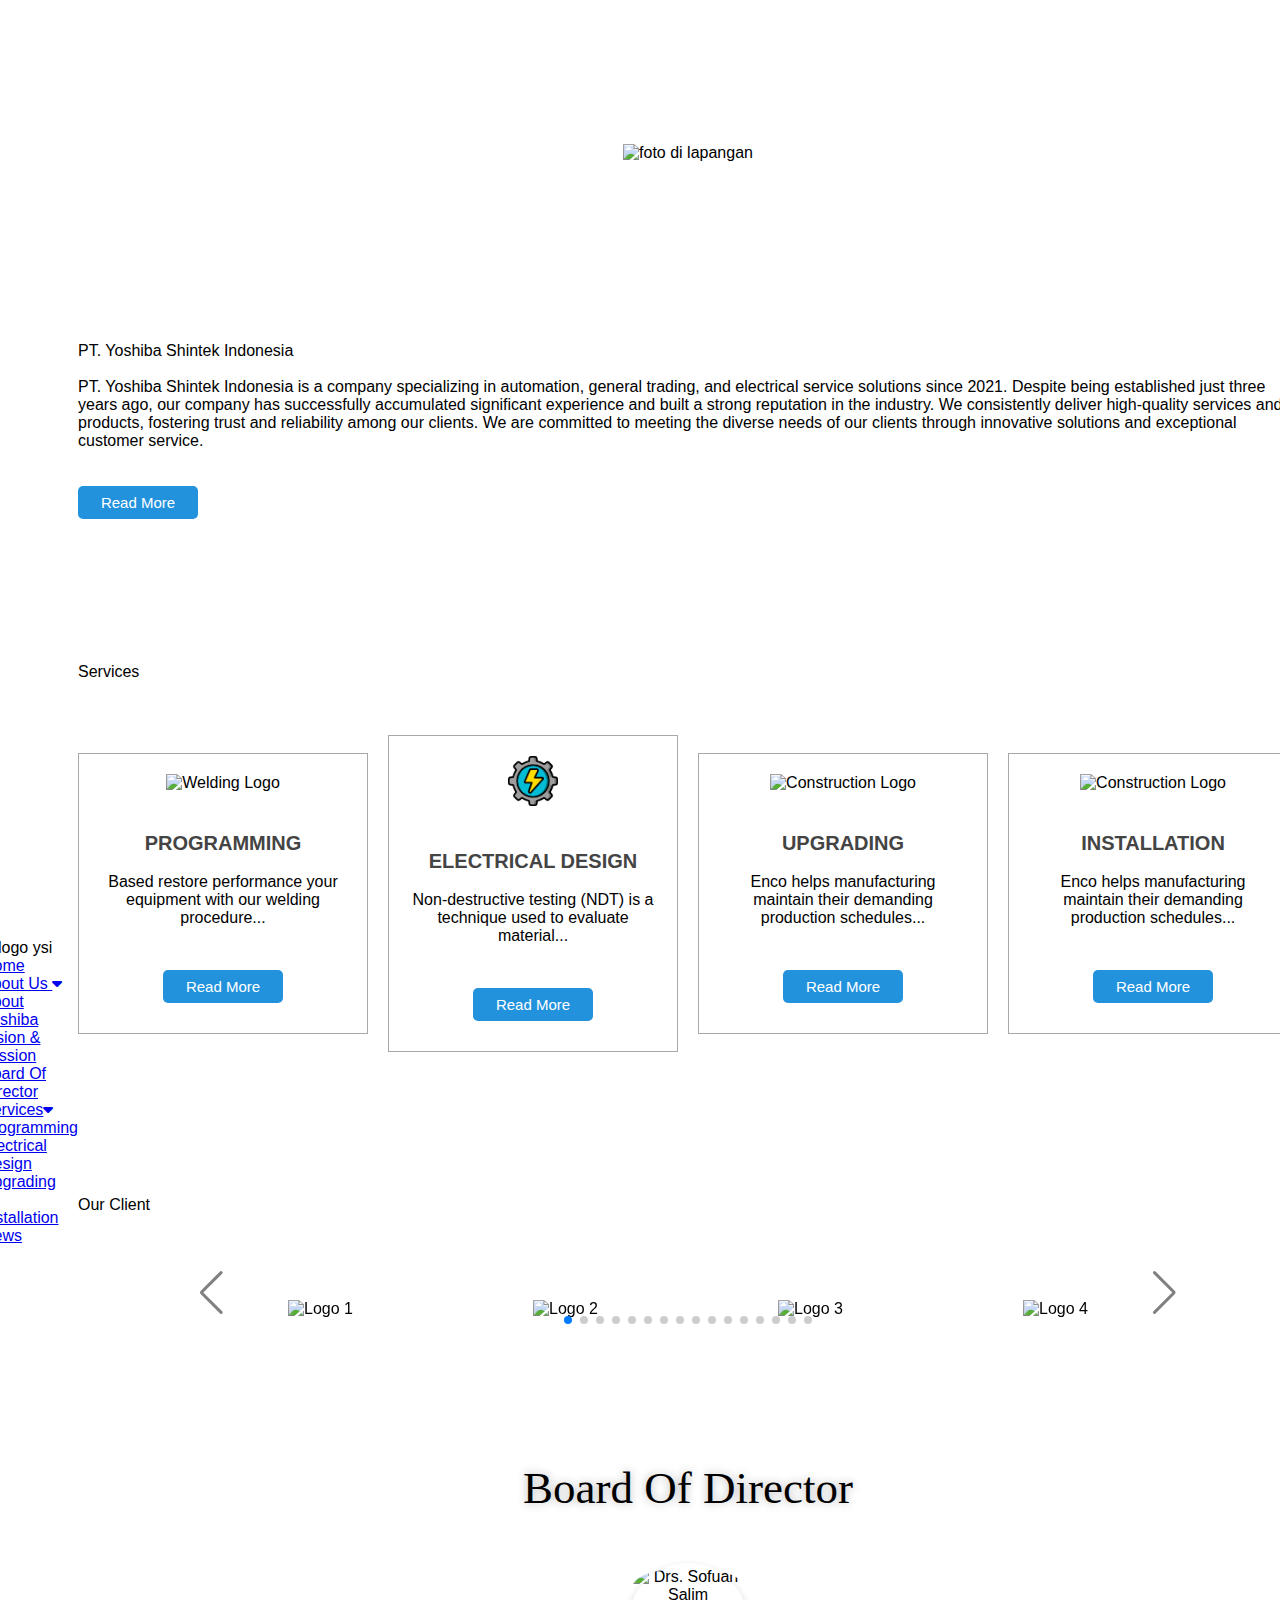
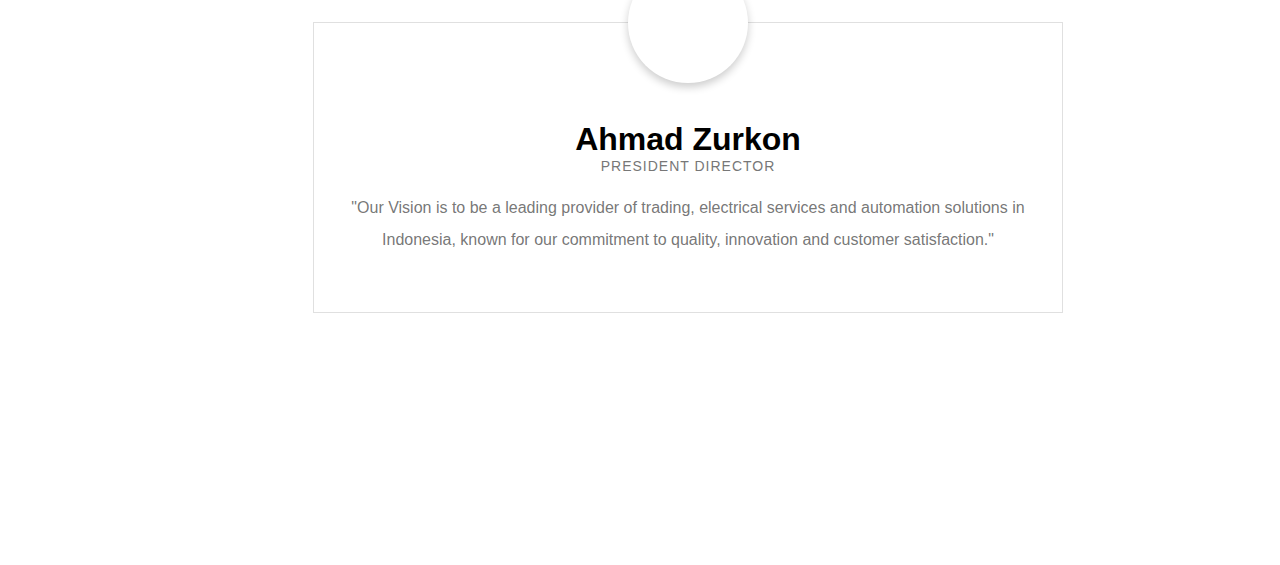
==== index.html @ 29e66d78 "Update and rename Home.html to index.html" ====
<!DOCTYPE html>
<html lang="en">

<head>
    <meta charset="UTF-8">
    <meta name="viewport" content="width=device-width, initial-scale=1.0">
    <meta http-equiv="X-UA-Compatible" content="ie=edge">
    <script src="https://kit.fontawesome.com/64d58efce2.js" crossorigin="anonymous"></script>
    <link rel="stylesheet" href="style.CSS">
    <link rel="stylesheet" href="https://cdnjs.cloudflare.com/ajax/libs/font-awesome/6.4.2/css/all.min.css">
    <link rel="stylesheet" href="https://cdn.jsdelivr.net/npm/swiper/swiper-bundle.min.css">
    <title>Yoshiba Shintek Indonesia</title>
</head>
<body>
    <header>
        <div class="container">
            <input type="checkbox" name="" id="check">
            
            <div class="logo-container">
                <img src="Images/logo YSI.jpg" alt="logo ysi" width="135%" height="100%">
            </div>

            <div class="nav-btn">
                <div class="nav-links">
                    <ul>
                        <li class="nav-link" style="--i: .6s">
                            <a href="Home.HTML">Home</a>
                        </li>
                        <li class="nav-link" style="--i: .85s">
                            <a href="About Us.HTML"> About Us <i class="fas fa-caret-down"></i></a>
                            <div class="dropdown">
                                <ul>
                                    <li class="dropdown-link">
                                        <a href="About Us.HTML">About Yoshiba</a>
                                    </li>
                                    <li class="dropdown-link">
                                        <a href="Visi & Misi.HTML">Vision & Mission</a>
                                    </li>
                                    <li class="dropdown-link">
                                        <a href="Board Of Director.HTML">Board Of Director</a>
                                    </li>
                                </ul>
                            </div>
                        </li>
                        <li class="nav-link" style="--i: 1.1s">
                            <a href="Service.HTML">Services<i class="fas fa-caret-down"></i></a>
                            <div class="dropdown">
                                <ul>
                                    <li class="dropdown-link">
                                        <a href="Service.HTML">Programming</a>
                                    </li>
                                    <li class="dropdown-link">
                                        <a href="Service.HTML">Electrical Design</a>
                                    </li>
                                    <li class="dropdown-link">
                                        <a href="Service.HTML">Upgrading</a>
                                    <li>
                                        <li class="dropdown-link">
                                        <a href="Service.HTML">Installation</a>
                                    </li>
                                        <div class="dropdown second">
                                            <ul>
                                            </ul>
                                            </ul>
                        <li class="nav-link" style="--i: 1.35s">
                            <a href="News.HTML">News</a>
                        </li>
                    </ul>
                </div>
            </div>

            <div class="hamburger-menu-container">
                <div class="hamburger-menu">
                    <div></div>
                </div>
            </div>
        </div>
    </header>
    <main>
        
        <div class="overlay">
            
            <br><br><br><br><br><br><br><br>

        <div class="header-footer">
            <img src="Images/Coming_soon.jpg" alt="foto di lapangan">
        </div>

            <br><br><br><br><br><br><br><br><br><br>
            
            <style>
                .header-footer {
                    display: flex;
                    text-align: center;
                    justify-content: center;
                    align-items: center;
                    width: auto;
                }

                @media screen and (max-width:920px){
                    .profile-home {
                        text-align: center;
                        padding-left: 100px;
                        padding-right: 100px;
                        font-style: normal;
                    }

                    .pt-ysi {
                        text-align: center;
                        font-family: "Playfair Display", serif;
                        text-shadow: 0px 0px 10px rgba(0, 0, 0, 0.3);
                        font-size: 32px;
                    }

                    .READ-MORE {
                        text-align: center;
                        padding-left: 100px;
                        padding-right: 100px;
                    }

                    .profile-ysi {
                        font-size: 18px;
                        color: #555555ce;
                        padding: 0 15px;
                        line-height: 1.5rem;
                    }

                    .header-footer {
                        text-align: center;
                        justify-content: center;
                        align-items: center;
                    }
                }
            </style>

                <div class="profile-home">
                        <div class="pt-ysi">
                            PT. Yoshiba Shintek Indonesia
                        </div>
                    <br>

                    <div class="profile-ysi">
                        <p>PT. Yoshiba Shintek Indonesia is a company specializing in automation, general trading, and electrical service solutions since 2021. Despite being established just three years ago, our company has successfully accumulated significant experience and built a strong reputation in the industry. We consistently deliver high-quality services and products, fostering trust and reliability among our clients. We are committed to meeting the diverse needs of our clients through innovative solutions and exceptional customer service. </p>
                    </div>

                    <br><br>
                    <a href="About Us.HTML">
                    <style>
                        .button {
                          border-radius:5px;
                          background-color: rgb(34, 146, 221);
                          border: none;
                          color: #FFFFFF;
                          text-align: center;
                          font-size: 15px;
                          padding: 8px;
                          width: 120px;
                          transition: all 0.5s;
                          cursor: pointer;
                        }
                        
                        .button span {
                          cursor: pointer;
                          display: inline-block;
                          position: relative;
                          transition: 0.5s;
                        }
                        
                        .button span:after {
                          content: '\00bb';
                          position: absolute;
                          opacity: 0;
                          top: 0;
                          right: -20px;
                          transition: 0.5s;
                        }
                        
                        .button:hover span {
                          padding-right: 25px;
                        }
                        
                        .button:hover span:after {
                          opacity: 1;
                          right: 0;
                        }
                    </style>
                        </head>
                        <body>
                </div>

                        <div class="READ-MORE">
                            <button class="button"><span>Read More</span></button>
                        </div>
                    </a>

                    <br><br><br><br><br><br><br><br>
                    <div class="services">
                        Services
                    </div>
                    <br><br><br>
                <style>
                    /* Reset dasar */
                    * {
                        margin: 0;
                        padding: 0;
                        box-sizing: border-box;
                        font-family: Arial, sans-serif;
                    }
            
                    body {
                        display: flex;
                        justify-content: center;
                        align-items: center;
                        background-color: #f5f5f5;
                    }
            
            @media screen and (max-width:920px){
                .card-container {
                    flex-direction: column;
                }
            }
            
                    /* Container */
                    .card-container {
                        display: flex;
                        gap: 20px;
                        justify-content: center;
                        align-items: center;
                    }
            
                    /* Card Style */
                    .card {
                        background: white;
                        width: 290px;
                        padding: 20px;
                        
                        text-align: center;
                        border: 1px solid rgb(168, 168, 168); /* Border awal hitam */
                        transition: border-color 0.3s ease, transform 0.3s ease;
                    }
            
                    /* Hover Effect: Border berubah warna */
                    .card:hover {
                        border-color: #4177ec; /* Warna biru listrik */
                        transform: translateY(-5px);
                    }
            
                    /* Logo */
                    .card-logo {
                        width: 50px;
                        height: 50px;
                        margin-bottom: 10px;
                    }
            
                    /* Button Style */
                    .read-more {
                        display: inline-block;
                        margin-top: 15px;
                        padding: 10px 15px;
                        color: white;
                        text-decoration: none;
                        border-radius: 5px;
                        transition: 0.3s ease;
                    }

                    .button {
                          border-radius:5px;
                          background-color: rgb(34, 146, 221);
                          border: none;
                          color: #FFFFFF;
                          text-align: center;
                          font-size: 15px;
                          padding: 8px;
                          width: 120px;
                          transition: all 0.5s;
                          cursor: pointer;
                        }
                        
                        .button span {
                          cursor: pointer;
                          display: inline-block;
                          position: relative;
                          transition: 0.5s;
                        }
                        
                        .button span:after {
                          content: '\00bb';
                          position: absolute;
                          opacity: 0;
                          top: 0;
                          right: -20px;
                          transition: 0.5s;
                        }
                        
                        .button:hover span {
                          padding-right: 25px;
                        }
                        
                        .button:hover span:after {
                          opacity: 1;
                          right: 0;
                        }
                </style>
            </head>
            <body>
            
                <div class="card-container">
                    <div class="card">
                        <img src="Images/Program icon.png" alt="Welding Logo" class="card-logo">
                        <h2>PROGRAMMING</h2>
                        <br>
                        <p>Based restore performance your equipment with our welding procedure...</p>
                        <div class="read-more">
                        <a href="Service.HTML">
                            <br>
                        <button class="button"><span>Read More</span></button>
                        </a>
                    </div>
                    </div>
            
                    <div class="card">
                        <img src="[data-uri]" alt="NDT Logo" class="card-logo">
                        <h2>ELECTRICAL DESIGN</h2>
                        <br>
                        <p>Non-destructive testing (NDT) is a technique used to evaluate material...</p>
                        <div class="read-more">
                            <a href="Service.HTML">
                                <br>
                            <button class="button"><span>Read More</span></button>
                            </a>
                        </div>
                    </div>
            
                    <div class="card">
                        <img src="Images/upgrading icon.png" alt="Construction Logo" class="card-logo">
                        <h2>UPGRADING</h2>
                        <br>
                        <p>Enco helps manufacturing maintain their demanding production schedules...</p>
                        <div class="read-more">
                            <a href="Service.HTML">
                                <br>
                            <button class="button"><span>Read More</span></button>
                            </a>
                        </div>
                    </div>
            
                    <div class="card">
                        <img src="Images/installation icon.png" alt="Construction Logo" class="card-logo">
                        <h2>INSTALLATION</h2>
                        <br>
                        <p>Enco helps manufacturing maintain their demanding production schedules...</p>
                        <div class="read-more">
                            <a href="Service.HTML">
                                <br>
                            <button class="button"><span>Read More</span></button>
                            </a>
                        </div>
                    </div>
                </div>
            
                  <br><br><br><br><br><br><br><br>

                <div class="client">
                    Our Client
                </div>

                <br><br>

                <style>
                    /* Reset dasar */
                    * {
                        margin: 0;
                        padding: 0;
                        box-sizing: border-box;
                    }
            
                    body {
                        display: flex;
                        justify-content: center;
                        align-items: center;
                        background-color: #ffffff;
                    }
            
                    /* Container Slider */
                    .swiper {
                        width: 100%;
                        max-width: 1000px;
                    }
            
                    .swiper-slide {
                        display: flex;
                        justify-content: center;
                        align-items: center;
                        padding-top: 50px;
                    }
            
                    .swiper-slide img {
                        max-width: 80%;
                        max-height: 150px;
                        object-fit: contain;
                    }
            
                    /* Navigasi Panah */
                    .swiper-button-next, .swiper-button-prev {
                        color: grey; /* Warna panah */
                        width: -20;
                    }
            
                    /* Pagination */
                    .swiper-pagination {
                        position: relative;
                        bottom: 10px;
                    }
                </style>
            </head>
            <body>
            
                <!-- Swiper Container -->
                <div class="swiper mySwiper">
                    <div class="swiper-wrapper">
                        <div class="swiper-slide"><img src="Images/toyota tsusho.jpeg" alt="Logo 1"></div>
                        <div class="swiper-slide"><img src="Images/matsukou.jpeg" alt="Logo 2"></div>
                        <div class="swiper-slide"><img src="Images/sugity.jpeg" alt="Logo 3"></div>
                        <div class="swiper-slide"><img src="Images/iwatani.jpeg" alt="Logo 4"></div>
                        <div class="swiper-slide"><img src="Images/denso.jpeg" alt="Logo 16"></div>
                        <div class="swiper-slide"><img src="Images/koito.jpeg" alt="Logo 5"></div>
                        <div class="swiper-slide"><img src="Images/toyota ndonesia.jpeg" alt="Logo 6"></div>
                        <div class="swiper-slide"><img src="Images/ymi.jpeg" alt="Logo 7"></div>
                        <div class="swiper-slide"><img src="Images/fuji.jpeg" alt="Logo 8"></div>
                        <div class="swiper-slide"><img src="Images/jtekt.jpeg" alt="Logo 9"></div>
                        <div class="swiper-slide"><img src="Images/mts.jpeg" alt="Logo 10"></div>
                        <div class="swiper-slide"><img src="Images/hino.jpeg" alt="Logo 11"></div>
                        <div class="swiper-slide"><img src="Images/mitsubishi.jpeg" alt="Logo 12"></div>
                        <div class="swiper-slide"><img src="Images/taco.jpeg" alt="Logo 13"></div>
                        <div class="swiper-slide"><img src="Images/suzuki.jpeg" alt="Logo 14"></div>
                        <div class="swiper-slide"><img src="Images/musashi.jpeg" alt="Logo 15"></div>
                    </div>
            
                    <!-- Navigasi Panah -->
                    <div class="swiper-button-prev"></div>
                    <div class="swiper-button-next"></div>
            
                    <!-- Pagination -->
                    <div class="swiper-pagination"></div>
                </div>
            
                <!-- SwiperJS Script -->
                <script src="https://cdn.jsdelivr.net/npm/swiper/swiper-bundle.min.js"></script>
                <script>
                    var swiper = new Swiper(".mySwiper", {
                        slidesPerView: 3, /* Menampilkan 3 gambar sekaligus */
                        spaceBetween: -20,
                        loop: true,
                        pagination: {
                            el: ".swiper-pagination",
                            clickable: true,
                        },
                        navigation: {
                            nextEl: ".swiper-button-next",
                            prevEl: ".swiper-button-prev",
                        },
                        autoplay: {
                            delay: 2000, /* Slide otomatis setiap 3 detik */
                            disableOnInteraction: false,
                        },
                        breakpoints: {
                        0: { slidesPerView: 1 }, /* 600px ke bawah */
                        601: { slidesPerView: 3 }, /* 601px - 920px */
                        921: { slidesPerView: 4 }  /* 921px ke atas */
            }
                    });
                </script>            
                
                <br><br>
                <style>
                    /* Reset dasar */
                    * {
                        margin: 0;
                        padding: 0;
                        box-sizing: border-box;
                    }
            
                    .container-director {
                        padding-left: 100px;
                        padding-right: 100px;
                        font-family: Arial, sans-serif;
                        text-align: center;
                        background-color: white;
                        margin: 0;
                    }
            
                    h1 {
                        color: #333;
                        margin-bottom: 20px;
                    }
            
                    .card-director {
                        background: white;
                        padding: 80px 20px 20px;
                        max-width: auto;
                        height: 320px;
                        margin: auto;
                        border: 1px solid rgba(128, 128, 128, 0.247);
                        text-align: center;
                        position: relative;
                        overflow: visible;
                    }
            
                    /* Bingkai gambar fleksibel */
                    .img-container {
                        position: absolute;
                        top: -60px;
                        left: 50%;
                        transform: translateX(-50%);
                        width: 120px; /* Default untuk layar besar */
                        height: 120px;
                        padding: 5px;
                        background: white;
                        border-radius: 50%;
                        box-shadow: 0 4px 8px rgba(0, 0, 0, 0.2);
                        transition: transform 0.3s ease-in-out;
                    }
            
                    .img-container img {
                        width: 100%;
                        aspect-ratio: 1/1;
                        border-radius: 50%;
                        object-fit: cover;
                    }
            
                    /* Hover membesarkan bingkai */
                    .img-container:hover {
                        transform: translateX(-50%) scale(1.1);
                    }
            
                    /* Ukuran lebih kecil untuk layar di bawah 920px */
                    @media (max-width: 1000000px) {
                        .img-container {
                            width: 120px;
                            height: 120px;
                            top: -60px;
                        }
                        .card-director {
                            width: 750px;
                            height: auto;
                        }
            
                        h2 {
                        font-size: 20px;
                        color: #444;
                        margin-top: 30px;
                        }
                    }
            
                    /* Ukuran lebih kecil untuk layar di bawah 920px */
                    @media (max-width: 920px) {
                        .img-container {
                            width: 130px;
                            height: 130px;
                            top: -70px;
                        }
            
                        h2 {
                        font-size: 20px;
                        color: #444;
                        margin-top: 20px;
                        }
            
                        .card-director {
                            width: auto;
                            height: auto;
                        }
                    }
            
                    /* Ukuran lebih kecil untuk layar di bawah 720px */
                    @media (max-width: 720px) {
                        .img-container {
                            width: 110px;
                            height: 110px;
                            top: -50px;
                        }
            
            
                        h2 {
                        font-size: 20px;
                        color: #444;
                        margin-top: 15px;
                        }
            
                        .card-director {
                            width: auto;
                            height: auto;
                        }
                    }
            
                    /* Ukuran lebih kecil untuk layar di bawah 500px */
                    @media (max-width: 500px) {
                        .img-container {
                            width: 100px;
                            height: 100px;
                            top: -50px;
                        }
            
                        h2 {
                        font-size: 20px;
                        color: #444;
                        margin-top: 5px;
                        }
            
                        .card-director {
                            width: auto;
                            height: auto;
                        }
                    }
            
                    .board-of-director {
                        text-align: center;
                        font-family: "Playfair Display", serif;
                        text-shadow: 0px 0px 10px rgba(0, 0, 0, 0.3);
                        font-size: 45px;
                        font-style: normal;
                    }
            
                    .position {
                        font-size: 14px;
                        color: #777;
                        text-transform: uppercase;
                        letter-spacing: 1px;
                    }
            
                    .vision {
                        font-size: 16px;
                        color: #555555ce;
                        padding: 0 15px;
                        line-height: 2rem;
                    }
        
                    .ahmad-zurkon {
                        font-size: 32px;
                        font-weight: bold;
                    }
                </style>
            </head>
            <body>
            
                <br><br><br><br><br>
            
                <div class="container-director">
                    
                    <div class="board-of-director">
                    Board Of Director
                    </div>
            
                    <br><br><br><br><br><br>
            
                    <div class="card-director">
                        <div class="img-container">
                            <img src="Images/logo YSI.jpg" alt="Drs. Sofuan Salim">
                        </div>
                        
                        <br>
                        <div class="ahmad-zurkon">
                          Ahmad Zurkon
                        </div>
            
                        <p class="position">PRESIDENT DIRECTOR</p>
                        <br>
                        <p class="vision">
                            "Our Vision is to be a leading provider of trading, electrical services and automation solutions in Indonesia, known for our commitment to quality, innovation and customer satisfaction."
                        </p>
                        <br><br>
                    </div>
                </div> 

              <br><br><br><br><br><br><br><br><br><br><br><br><br><br>
    </main>

    <script>
        gsap.registerPlugin(ScrollTrigger);

        gsap.utils.toArray(".overlay").forEach(element => {
            gsap.fromTo(element, 
                { opacity: 0, y: 50 },
                { opacity: 1, y: 0, duration: 1, ease: "power2.out",
                  scrollTrigger: {
                      trigger: element,
                      start: "top 80%", 
                      toggleActions: "play none none none"
                  }
                }
            );
        });
    </script>

</body>
</html>
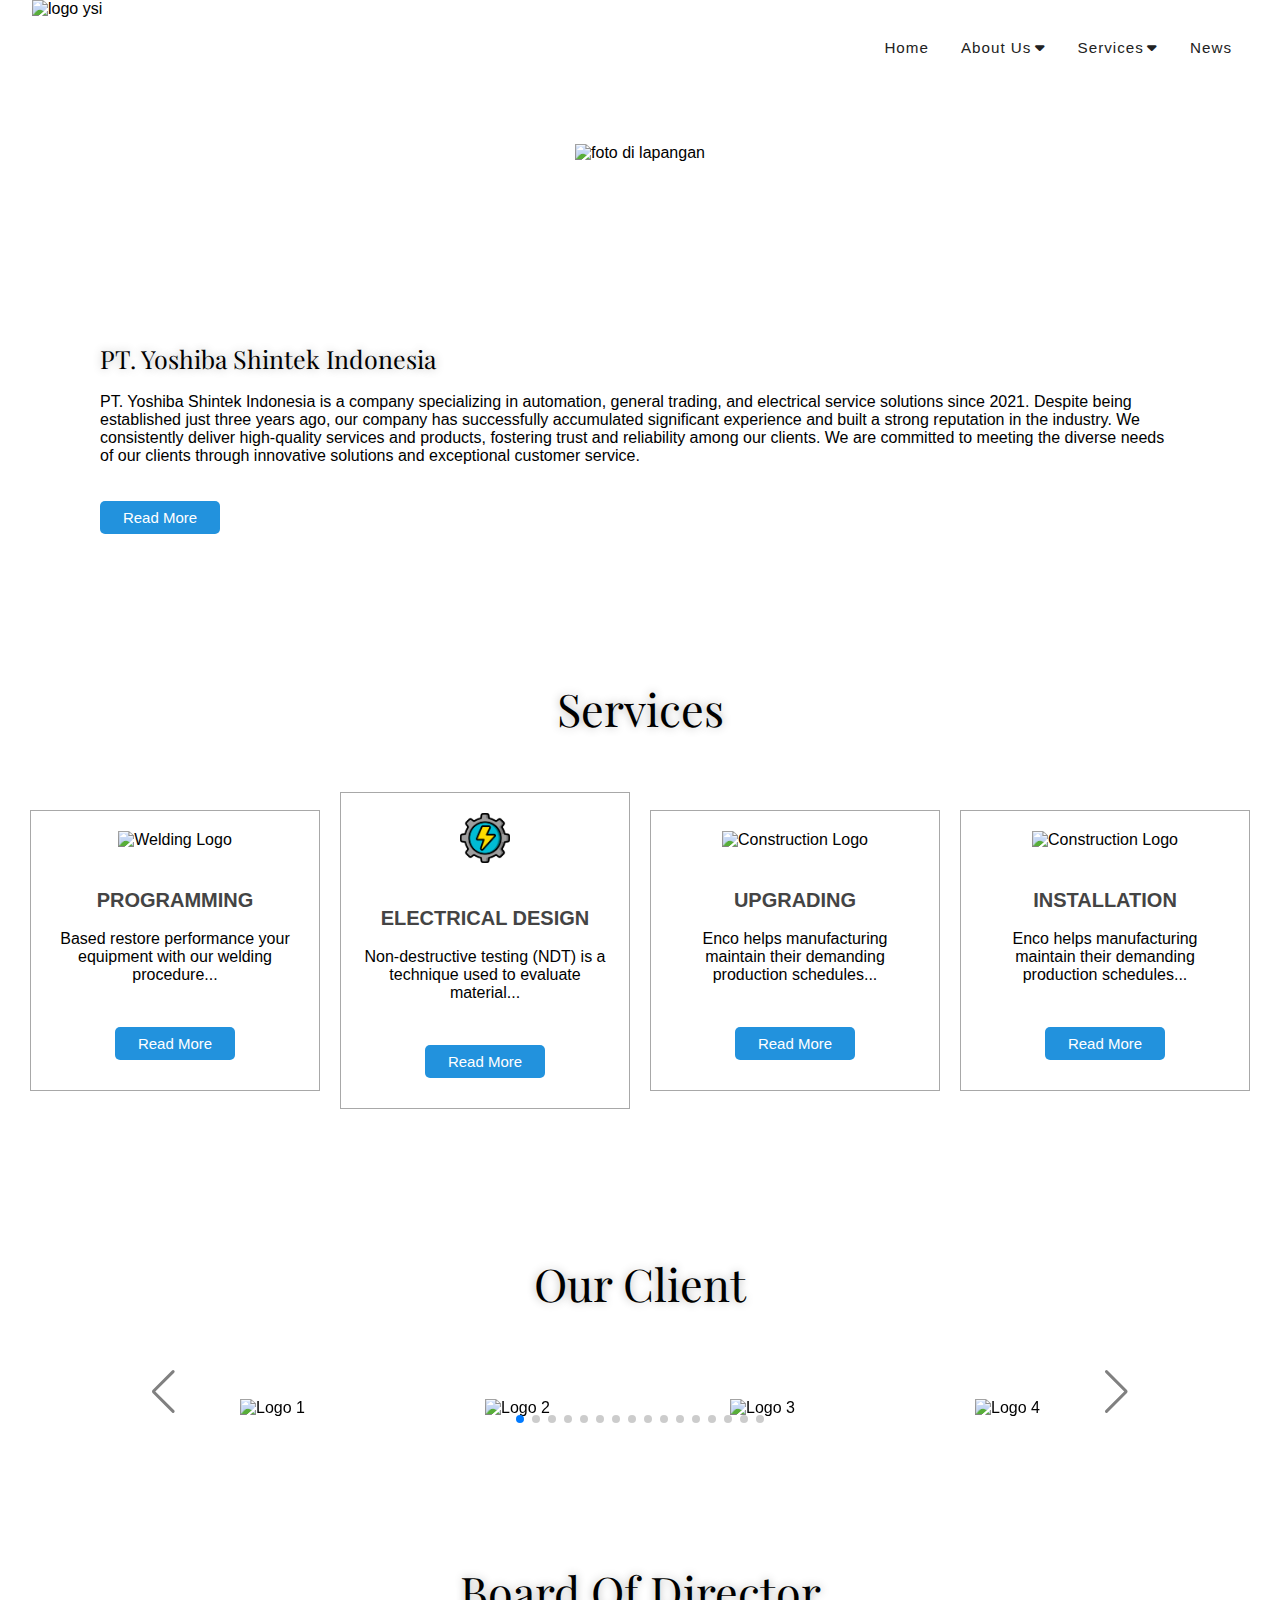
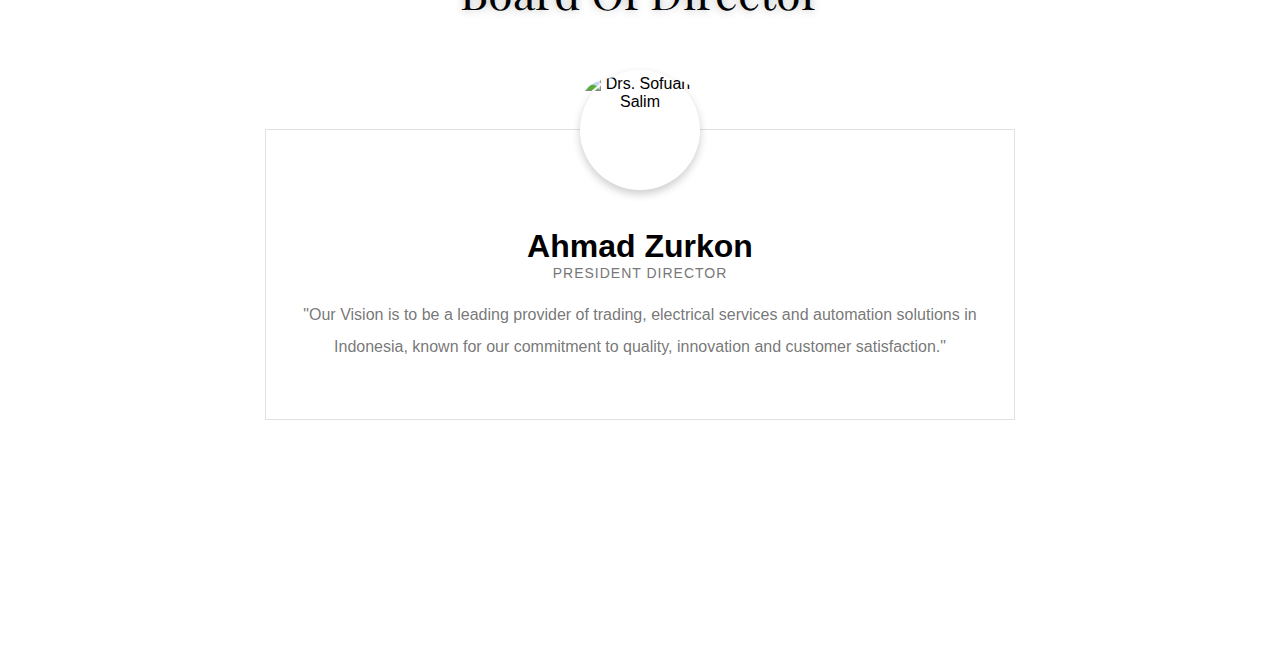
==== commit c0e8ca04: "Initial Commit" ====
--- a/index.html
+++ b/index.html
@@ -6,7 +6,7 @@
     <meta name="viewport" content="width=device-width, initial-scale=1.0">
     <meta http-equiv="X-UA-Compatible" content="ie=edge">
     <script src="https://kit.fontawesome.com/64d58efce2.js" crossorigin="anonymous"></script>
-    <link rel="stylesheet" href="style.CSS">
+    <link rel="stylesheet" href="style.css">
     <link rel="stylesheet" href="https://cdnjs.cloudflare.com/ajax/libs/font-awesome/6.4.2/css/all.min.css">
     <link rel="stylesheet" href="https://cdn.jsdelivr.net/npm/swiper/swiper-bundle.min.css">
     <title>Yoshiba Shintek Indonesia</title>
@@ -693,4 +693,4 @@
     </script>
 
 </body>
-</html>
+</html>--- a/style.css
+++ b/style.css
@@ -0,0 +1,492 @@
+
+@import url('https://fonts.googleapis.com/css2?family=Poppins:wght@100;200;300;400;500;600;700;800;900&display=swap');
+@import url('https://fonts.googleapis.com/css2?family=Playfair+Display:ital,wght@0,400..900;1,400..900&family=Playfair:ital,opsz,wght@0,5..1200,300..900;1,5..1200,300..900&display=swap');
+@import url('https://fonts.googleapis.com/css2?family=Oswald:wght@200..700&display=swap');
+@import url('https://fonts.googleapis.com/css2?family=Roboto:ital,wght@0,100..900;1,100..900&display=swap');
+
+body{
+    font-family: 'Poppins', sans-serif;
+    overflow: auto;
+}
+
+ul{
+    list-style: none;
+}
+
+a{
+    text-decoration: none;
+}
+
+header{
+    position: relative;
+    top: 0px;
+    background-color: #fff;
+    width: 100%;
+    z-index: 1000;
+}
+
+.overlay{
+    position: absolute;
+    width: 100%;
+    height: 100%;
+    top: 0;
+    left: 0;
+    background-color: rgba(255, 255, 255, 0.5);
+}
+
+.container{
+    max-width: 100rem;
+    padding: 0 2rem;
+    margin: 0 auto;
+    display: flex;
+    position: relative;
+}
+
+.logo-container{
+    width: 100px;
+    height: 100px;
+}
+
+.nav-btn{
+    flex: 3;
+    display: flex;
+}
+
+.nav-links{
+    flex: 2;
+}
+
+.log-sign{
+    display: flex;
+    justify-content: center;
+    align-items: center;
+    flex: 1;
+}
+
+.logo{
+    color: #fff;
+    font-size: 1.1rem;
+    font-weight: 600;
+    letter-spacing: 2px;
+    text-transform: uppercase;
+    line-height: 3rem;
+    margin-top: 12px;
+}
+
+.logo span{
+    font-weight: 300;
+}
+
+.btn{
+    display: inline-block;
+    padding: .5rem 1.3rem;
+    font-size: .8rem;
+    border: 2px solid #fff;
+    border-radius: 2rem;
+    line-height: 1;
+    margin: 0 .2rem;
+    transition: .3s;
+    text-transform: uppercase;
+}
+
+.btn.solid, .btn.transparent:hover{
+    background-color: #fff;
+    color: #69bde7;
+}
+
+.btn.transparent, .btn.solid:hover{
+    background-color: transparent;
+    color: #fff;
+}
+
+.nav-links > ul{
+    display: flex;
+    justify-content: right;
+    align-items: center;
+}
+
+.nav-link{
+    position: relative;
+}
+
+.nav-link > a{
+    line-height: 3rem;
+    color: #222222;
+    padding: 1rem;
+    padding-top: 1.5rem;
+    letter-spacing: 1px;
+    font-size: .95rem;
+    display: flex;
+    align-items: center;
+    justify-content: space-between;
+    transition: .5s;
+}
+
+.nav-link > a > i{
+    margin-left: .2rem;
+}
+
+.nav-link:hover > a{
+    transform: scale(1.1);
+    color: #3498db;
+    border-bottom: 1px solid #69bde7;
+}
+
+.dropdown{
+    position: absolute;
+    top: 150%;
+    right: 0;
+    width: 10rem;
+    transform: translateY(-10px);
+    opacity: 0;
+    pointer-events: all;
+    transition: .5s;
+    border: 1px solid #000000;
+}
+
+.dropdown ul{
+    position: relative;
+}
+
+.dropdown-link > a{
+    display: flex;
+    background-color: #fff;
+    color: #222222;
+    padding: .5rem 1rem;
+    font-size: .9rem;
+    align-items: center;
+    justify-content: space-between;
+    transition: .3s;
+}
+
+.dropdown-link:hover > a{
+    color: #3498db;
+    border: 1px solid #3498db;
+}
+
+.dropdown-link:not(:nth-last-child(2)){
+    border-bottom: 1px solid #efefef;
+}
+
+.dropdown-link i{
+    transform: rotate(-60deg);
+}
+
+.arrow{
+    position: absolute;
+    width: 11px;
+    height: 11px;
+    top: -5.5px;
+    left: 32px;
+    background-color: #fff;
+    transform: rotate(180deg);
+    cursor: pointer;
+    transition: .3s;
+    z-index: -1;
+}
+
+.dropdown-link:first-child:hover ~ .arrow{
+    background-color: #000000;
+}
+
+.dropdown-link{
+    position: relative;
+    left: 20px;
+}
+
+.nav-link:hover > .dropdown,
+.dropdown-link:hover > .dropdown{
+    transform: translate(0, 0);
+    opacity: 1;
+    pointer-events: auto;
+}
+
+.hamburger-menu-container{
+    flex: 1;
+    display: none;
+    align-items: center;
+    justify-content: flex-end;
+}
+
+.hamburger-menu{
+    width: 2.5rem;
+    height: 2.5rem;
+    display: flex;
+    align-items: center;
+    justify-content: flex-end;
+}
+
+.hamburger-menu div{
+    width: 1.6rem;
+    height: 3px;
+    border-radius: 3px;
+    background-color: #222222;
+    position: relative;
+    z-index: 1001;
+    transition: .5s;
+}
+
+.hamburger-menu div:before,
+.hamburger-menu div:after{
+    content: '';
+    position: absolute;
+    width: inherit;
+    height: inherit;
+    background-color: #222222;
+    border-radius: 3px;
+    transition: .5s;
+}
+
+.hamburger-menu div:before{
+    transform: translateY(-7px);
+}
+
+.hamburger-menu div:after{
+    transform: translateY(7px);
+}
+
+#check{
+    position: absolute;
+    top: 50%;
+    right: 1.5rem;
+    transform: translateY(-50%);
+    width: 2.5rem;
+    height: 2.5rem;
+    z-index: 90000;
+    cursor: pointer;
+    opacity: 0;
+    display: none;
+}
+
+#check:checked ~ .hamburger-menu-container .hamburger-menu div{
+    background-color: transparent;
+}
+
+#check:checked ~ .hamburger-menu-container .hamburger-menu div:before{
+    transform: translateY(0) rotate(-45deg);
+}
+
+#check:checked ~ .hamburger-menu-container .hamburger-menu div:after{
+    transform: translateY(0) rotate(45deg);
+}
+
+@keyframes animation{
+    from{
+        opacity: 0;
+        transform: translateY(15px);
+    }
+    to{
+        opacity: 1;
+        transform: translateY(0px);
+    }
+}
+
+@media (max-width: 920px){
+
+    .overlay {
+        overflow: hidden;
+    }
+    .hamburger-menu-container{
+        display: flex;
+    }
+
+    #check{
+        display: block;
+    }
+
+    .nav-btn{
+        position: fixed;
+        height: calc(100vh - 0rem);
+        top: 0;
+        left: 0;
+        width: 100%;
+        background-color: #fff;
+        flex-direction: column;
+        align-items: center;
+        justify-content: space-between;
+        overflow-x: hidden;
+        overflow-y: auto;
+        transform: translateX(100%);
+        transition: .45s;
+    }
+
+    #check:checked ~ .nav-btn{
+        transform: translateX(0);
+    }
+
+    #check:checked ~ .nav-btn .nav-link,
+    #check:checked ~ .nav-btn .log-sign{
+        animation: animation .5s ease forwards var(--i);
+    }
+
+    .nav-links{
+        flex: initial;
+        width: 100%;
+    }
+
+    .nav-links > ul{
+        flex-direction: column;
+    }
+
+    .nav-link{
+        width: 100%;
+        opacity: 0;
+        transform: translateY(15px);
+    }
+
+    .nav-link > a{
+        line-height: 1;
+        padding: 1.6rem 2rem;
+    }
+
+    .nav-link:hover > a{
+        transform: scale(1);
+        color: #3498db;
+    }
+
+    .dropdown, .dropdown.second{
+        position: initial;
+        top: initial;
+        left: initial;
+        transform: initial;
+        opacity: 1;
+        width: 100%;
+        padding: 0;
+        display: none;
+    }
+    
+    .nav-link:hover > .dropdown,
+    .dropdown-link:hover > .dropdown{
+        display: block;
+    }
+
+    .nav-link:hover > a > i,
+    .dropdown-link:hover > a > i{
+        transform: rotate(-180deg);
+    }
+
+    .dropdown.second .dropdown-link > a{
+        padding: 1.2rem 2rem 1.2rem 3rem;
+    }
+
+    .dropdown.second .dropdown.second .dropdown-link > a{
+        padding: 1.2rem 2rem 1.2rem 4rem;
+    }
+
+    .dropdown-link:not(:nth-last-child(2)){
+        border-bottom: none;
+    }
+
+    .arrow{
+        z-index: 1000;
+        background-color: #ffffff;
+        left: 10%;
+        transform: scale(1.1) rotate(45deg);
+        transition: .5s;
+    }
+
+    .nav-link:hover .arrow{
+        background-color: #50a9d6;
+    }
+
+    .dropdown .dropdown .arrow{
+        display: none;
+    }
+
+    .dropdown-link:hover > a{
+    position: relative;
+    text-decoration: none;
+    color: #3498db;
+    border: none;
+    }
+
+    .nav-link:hover > a{
+        border-left: 5px;
+        position: relative;
+        text-decoration: none;
+        color: #3498db;
+    }
+
+    .dropdown-link:first-child:hover ~ .arrow{
+        background-color: #50a9d6;
+    }
+
+    .nav-link > a > i{
+        font-size: 1.1rem;
+        transform: rotate(0deg);
+        transition: .7s;
+    }
+
+    .dropdown i{
+        font-size: 1rem;
+        transition: .7s;
+    }
+
+    .log-sign{
+        flex: initial;
+        width: 100%;
+        padding: 1.5rem 1.9rem;
+        justify-content: flex-start;
+        opacity: 0;
+        transform: translateY(15px);
+    }
+}
+
+.profile-home {
+    padding-left: 100px;
+    padding-right: 100px;
+    text-align: center;
+}
+
+.READ-MORE {
+    padding-left: 100px;
+}
+
+.services {
+    text-align: center;
+    font-family: "Playfair Display", serif;
+    text-shadow: 0px 0px 10px rgba(0, 0, 0, 0.3);
+    font-size: 45px;
+    font-style: normal;
+}
+
+.client {
+    text-align: center;
+    font-family: "Playfair Display", serif;
+    text-shadow: 0px 0px 10px rgba(0, 0, 0, 0.3);
+    font-size: 45px;
+    font-style: normal;
+}
+
+.YSI-header {
+    text-align: center;
+    padding-left: 100px;
+    padding-right: 100px;
+}
+
+.about-yoshiba {
+    text-align: center;
+    padding-left: 100px;
+    padding-right: 100px;
+    font-size: 25px;
+    font-style: normal;
+}
+
+.pt-ysi {
+    text-align: left;
+    font-family: "Playfair Display", serif;
+    text-shadow: 0px 0px 10px rgba(0, 0, 0, 0.3);
+    font-size: 25px;
+}
+
+.profile-home {
+    text-align: left;
+}
+
+.our-clients {
+    text-align: center;
+    padding-left: 100px;
+    padding-right: 100px;
+    font-size: 40px;
+    font-style: normal;
+}